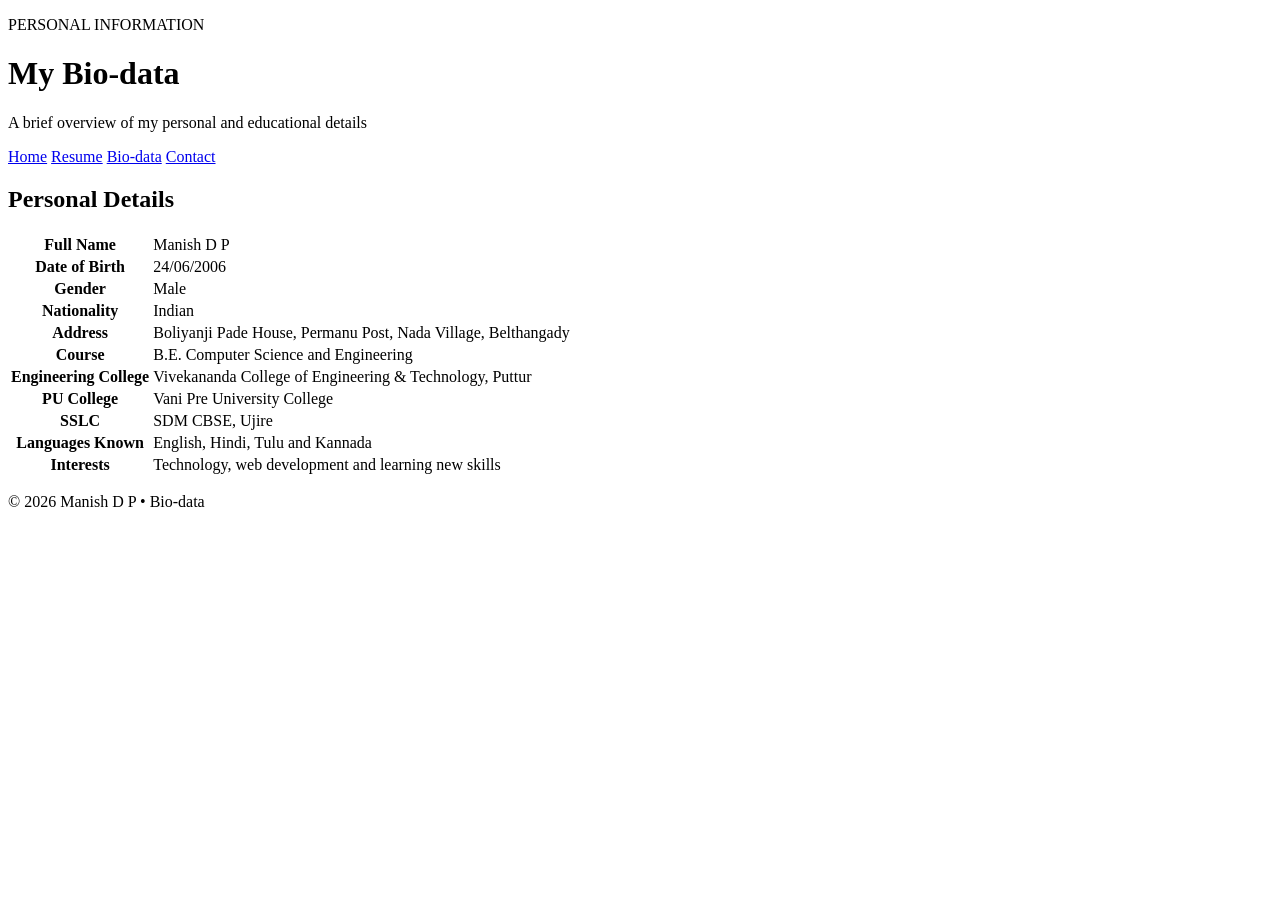
==== biodata.html @ d7214bb1 "Add files via upload" ====
<!DOCTYPE html>
<html lang="en">
<head>
  <meta charset="UTF-8">
  <meta name="viewport" content="width=device-width, initial-scale=1.0">
  <title>Bio-data | Manish D P</title>
  <link rel="stylesheet" href="css/style.css">
</head>
<body>
  <header class="page-header">
    <p class="eyebrow">PERSONAL INFORMATION</p>
    <h1>My Bio-data</h1>
    <p>A brief overview of my personal and educational details</p>
  </header>
  <nav>
    <a href="index.html">Home</a>
    <a href="resume.html">Resume</a>
    <a class="active" href="biodata.html">Bio-data</a>
    <a href="contact.html">Contact</a>
  </nav>

  <main class="content-card">
    <h2 class="content-title">Personal Details</h2>
    <div class="table-wrap">
      <table class="bio-table">
        <tr><th>Full Name</th><td>Manish D P</td></tr>
        <tr><th>Date of Birth</th><td>24/06/2006</td></tr>
        <tr><th>Gender</th><td>Male</td></tr>
        <tr><th>Nationality</th><td>Indian</td></tr>
        <tr><th>Address</th><td>Boliyanji Pade House, Permanu Post, Nada Village, Belthangady</td></tr>
        <tr><th>Course</th><td>B.E. Computer Science and Engineering</td></tr>
        <tr><th>Engineering College</th><td>Vivekananda College of Engineering &amp; Technology, Puttur</td></tr>
        <tr><th>PU College</th><td>Vani Pre University College</td></tr>
        <tr><th>SSLC</th><td>SDM CBSE, Ujire</td></tr>
        <tr><th>Languages Known</th><td>English, Hindi, Tulu and Kannada</td></tr>
        <tr><th>Interests</th><td>Technology, web development and learning new skills</td></tr>
      </table>
    </div>
  </main>

  <footer><p>© 2026 Manish D P <span>•</span> Bio-data</p></footer>
  <script src="js/script.js"></script>
</body>
</html>
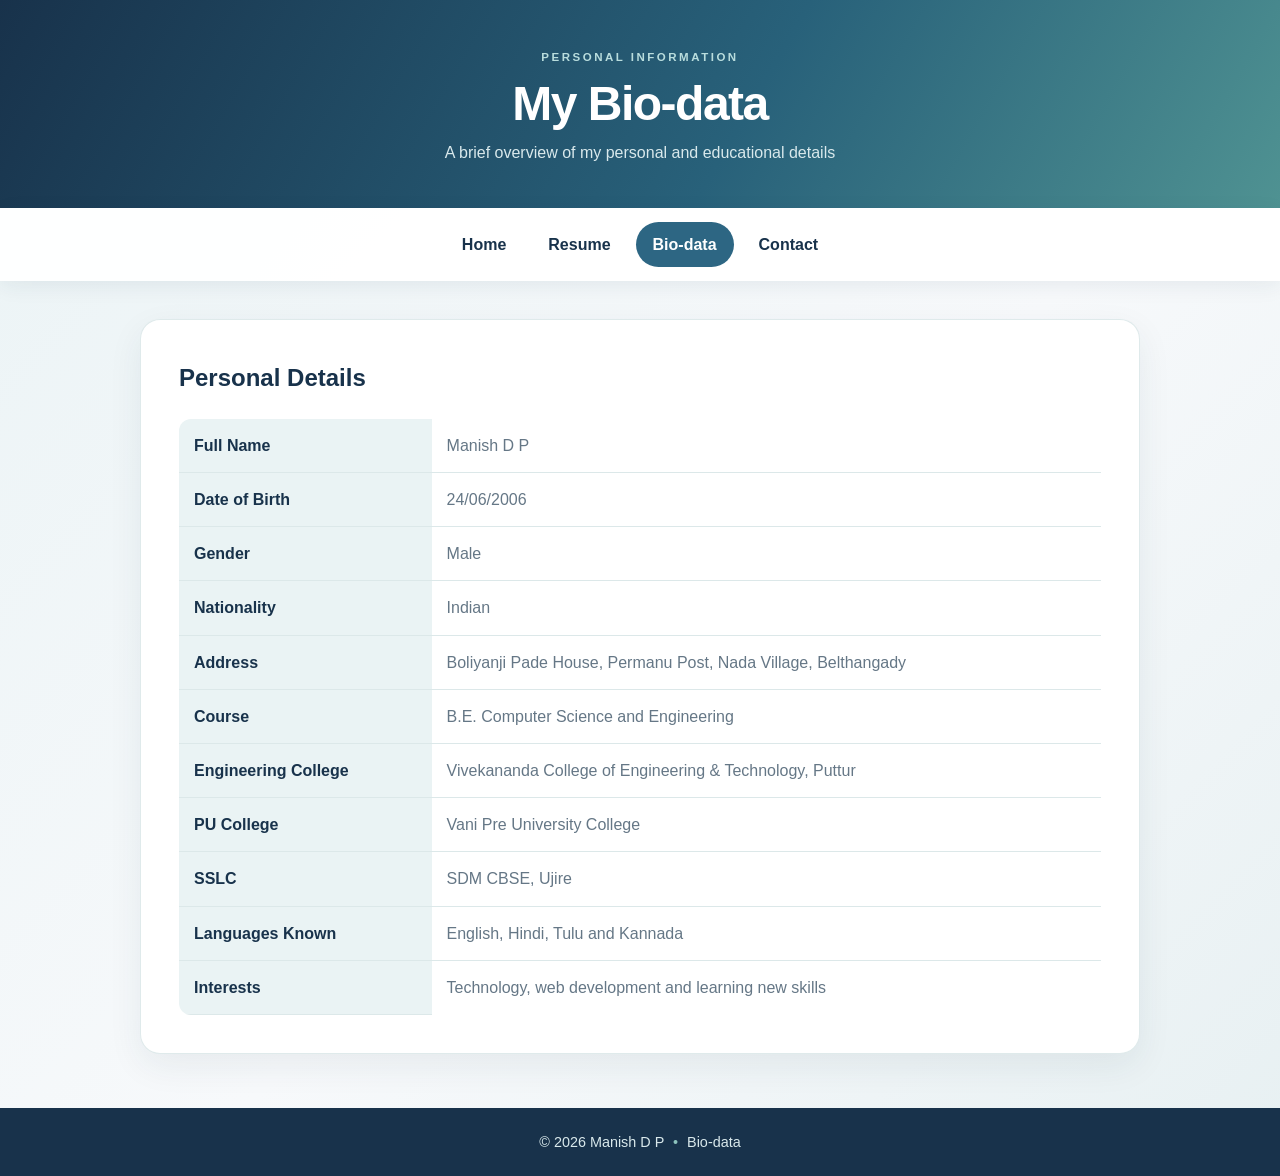
==== commit d929eef2: "Update stylesheet link in biodata.html" ====
--- a/biodata.html
+++ b/biodata.html
@@ -4,7 +4,7 @@
   <meta charset="UTF-8">
   <meta name="viewport" content="width=device-width, initial-scale=1.0">
   <title>Bio-data | Manish D P</title>
-  <link rel="stylesheet" href="css/style.css">
+  <link rel="stylesheet" href="style.css">
 </head>
 <body>
   <header class="page-header">
--- a/style.css
+++ b/style.css
@@ -0,0 +1,177 @@
+@import url('https://fonts.googleapis.com/css2?family=DM+Sans:wght@400;500;600;700&family=Manrope:wght@400;500;600;700;800&display=swap');
+
+:root {
+  --navy: #18324b;
+  --blue: #2d6683;
+  --teal: #5b9b9a;
+  --pale: #edf5f5;
+  --paper: #ffffff;
+  --ink: #263746;
+  --muted: #657786;
+  --line: #dce8e9;
+}
+* { box-sizing: border-box; margin: 0; padding: 0; }
+html { scroll-behavior: smooth; }
+body {
+  min-height: 100vh;
+  font-family: 'DM Sans', Arial, sans-serif;
+  color: var(--ink);
+  background: linear-gradient(135deg, #eaf3f5 0%, #f7f9fb 55%, #e7f0f2 100%);
+  line-height: 1.7;
+}
+.hero, .page-header {
+  text-align: center;
+  padding: 66px 20px 58px;
+  color: white;
+  background: linear-gradient(120deg, #18324b, #28617a 58%, #4f9292);
+}
+.hero h1, .page-header h1 {
+  font-family: 'Manrope', sans-serif;
+  font-size: clamp(2.3rem, 6vw, 4rem);
+  line-height: 1.15;
+  letter-spacing: -1.5px;
+  margin: 8px 0;
+}
+.hero-subtitle { font-size: 1.15rem; font-weight: 600; }
+.hero-note { color: #d9e9ec; margin-top: 8px; }
+.eyebrow { font-size: .72rem; letter-spacing: 2.5px; font-weight: 700; color: var(--teal); }
+.hero .eyebrow, .page-header .eyebrow { color: #b9dddd; }
+.page-header { padding: 48px 20px 42px; }
+.page-header h1 { font-size: clamp(2rem, 5vw, 3rem); }
+.page-header > p:last-child { color: #d9e9ec; }
+nav {
+  display: flex; justify-content: center; flex-wrap: wrap; gap: 8px;
+  padding: 14px 16px; background: rgba(255,255,255,.94);
+  box-shadow: 0 5px 20px rgba(24,50,75,.07);
+  position: sticky; top: 0; z-index: 5;
+}
+nav a {
+  color: var(--navy); text-decoration: none; font-weight: 700;
+  padding: 9px 17px; border-radius: 30px; transition: .25s ease;
+}
+nav a:hover, nav a.active { color: white; background: var(--blue); }
+main { width: min(1000px, calc(100% - 36px)); margin: 38px auto 54px; }
+.home-layout { display: grid; grid-template-columns: 1.25fr .9fr; gap: 20px; }
+.intro-card, .highlight-card, .about-card, .content-card {
+  background: var(--paper); border: 1px solid rgba(220,232,233,.9);
+  border-radius: 20px; padding: 30px; box-shadow: 0 12px 35px rgba(24,50,75,.07);
+  animation: rise .6s ease both;
+}
+.intro-card h2 { font: 800 clamp(1.8rem, 4vw, 2.7rem) 'Manrope', sans-serif; margin: 8px 0 14px; color: var(--navy); }
+.intro-card h2 span { color: var(--teal); }
+.intro-card > p:not(.eyebrow), .about-card p:last-child { color: var(--muted); }
+.button-row { display: flex; gap: 12px; flex-wrap: wrap; margin-top: 24px; }
+.button {
+  display: inline-block; border: 0; border-radius: 10px; padding: 11px 19px;
+  background: var(--blue); color: white; font: 700 .95rem 'DM Sans', sans-serif;
+  text-decoration: none; cursor: pointer; transition: .2s ease;
+}
+.button:hover { background: var(--navy); transform: translateY(-2px); }
+.button-outline { background: transparent; color: var(--blue); border: 1px solid var(--blue); }
+.button-outline:hover { color: white; }
+.highlight-card h3, .about-card h3, .content-card h2 { font-family: 'Manrope', sans-serif; color: var(--navy); }
+.feature { display: flex; gap: 14px; padding: 17px 0; border-bottom: 1px solid var(--line); }
+.feature:last-child { border: 0; padding-bottom: 0; }
+.feature-number { color: var(--teal); font-weight: 800; font-size: 1.1rem; }
+.feature h4 { color: var(--navy); }
+.feature p { color: var(--muted); font-size: .9rem; }
+.about-card { grid-column: 1 / -1; }
+.about-card h3 { margin: 7px 0; font-size: 1.35rem; }
+.content-card { padding: clamp(22px, 4vw, 38px); }
+.content-title { margin-bottom: 20px; }
+.resume-heading { display: flex; align-items: center; justify-content: space-between; gap: 15px; flex-wrap: wrap; padding-bottom: 22px; border-bottom: 1px solid var(--line); }
+.resume-heading h2 { font-size: 2rem; }
+.status-pill { background: var(--pale); color: var(--blue); border-radius: 30px; padding: 7px 14px; font-size: .85rem; font-weight: 700; }
+.section-block { margin-top: 27px; }
+.section-block h3 { color: var(--blue); font: 800 1.12rem 'Manrope', sans-serif; margin-bottom: 11px; }
+.section-block p { color: var(--muted); }
+.table-wrap { width: 100%; overflow-x: auto; border-radius: 12px; }
+table { width: 100%; border-collapse: collapse; min-width: 560px; background: white; }
+th, td { text-align: left; padding: 13px 15px; border-bottom: 1px solid var(--line); }
+th { background: #eaf3f4; color: var(--navy); font-weight: 700; }
+td { color: var(--muted); }
+tr:last-child td { border-bottom: 0; }
+.skill-list { display: flex; flex-wrap: wrap; gap: 10px; }
+.skill-list span { background: var(--pale); color: var(--blue); padding: 8px 14px; border-radius: 30px; font-size: .9rem; font-weight: 700; }
+.project-title { color: var(--navy); margin: 4px 0 5px; }
+.clean-list { padding-left: 20px; color: var(--muted); }
+.print-button { margin-top: 28px; }
+.contact-layout { display: grid; grid-template-columns: 1.2fr .8fr; gap: 20px; align-items: start; }
+.contact-form-card h2, .contact-info h2 { margin-bottom: 20px; }
+form { display: grid; gap: 9px; }
+label { font-weight: 700; color: var(--navy); margin-top: 7px; }
+input, textarea {
+  width: 100%; border: 1px solid #cfdddf; border-radius: 10px; padding: 12px 13px;
+  font: inherit; color: var(--ink); background: #fbfdfd; outline: none;
+}
+input:focus, textarea:focus { border-color: var(--teal); box-shadow: 0 0 0 3px rgba(91,155,154,.13); }
+textarea { resize: vertical; }
+form .button { margin-top: 12px; justify-self: start; }
+.form-result { color: var(--blue); margin-top: 13px; font-weight: 600; }
+.contact-detail { padding: 15px 0; border-top: 1px solid var(--line); }
+.contact-detail span { display: block; color: var(--teal); font-size: .78rem; font-weight: 800; letter-spacing: 1px; text-transform: uppercase; }
+.contact-detail a { color: var(--blue); font-weight: 700; overflow-wrap: anywhere; }
+.contact-detail p { color: var(--muted); }
+footer { text-align: center; padding: 22px; color: #d9e9ec; background: var(--navy); font-size: .9rem; }
+footer span { color: #8dc3bd; padding: 0 5px; }
+@keyframes rise { from { opacity: 0; transform: translateY(12px); } to { opacity: 1; transform: translateY(0); } }
+
+/* Home page profile photograph */
+.intro-card {
+  display: flex;
+  align-items: center;
+  gap: 24px;
+}
+.intro-copy {
+  flex: 1;
+  min-width: 0;
+}
+.profile-photo {
+  flex: 0 0 220px;
+  width: 220px;
+  height: 285px;
+  overflow: hidden;
+  border-radius: 48% 48% 22px 22px;
+  border: 5px solid #e1eeee;
+  background: #edf5f5;
+  box-shadow: 0 14px 30px rgba(24,50,75,.16);
+}
+.profile-photo img {
+  display: block;
+  width: 100%;
+  height: 100%;
+  object-fit: cover;
+  object-position: center top;
+}
+@media (max-width: 900px) {
+  .profile-photo {
+    flex-basis: 190px;
+    width: 190px;
+    height: 255px;
+  }
+}
+
+@media (max-width: 720px) {
+  .intro-card {
+    flex-direction: column-reverse;
+    align-items: stretch;
+  }
+  .profile-photo {
+    align-self: center;
+    flex: 0 0 auto;
+    width: 205px;
+    height: 265px;
+  }
+
+  .home-layout, .contact-layout { grid-template-columns: 1fr; }
+  .about-card { grid-column: auto; }
+  .hero { padding: 52px 18px 46px; }
+  nav { gap: 2px; }
+  nav a { padding: 8px 11px; font-size: .9rem; }
+}
+@media print {
+  body { background: white; }
+  nav, footer, .print-button { display: none !important; }
+  main { width: 100%; margin: 0; }
+  .content-card { box-shadow: none; border: 0; }
+}
